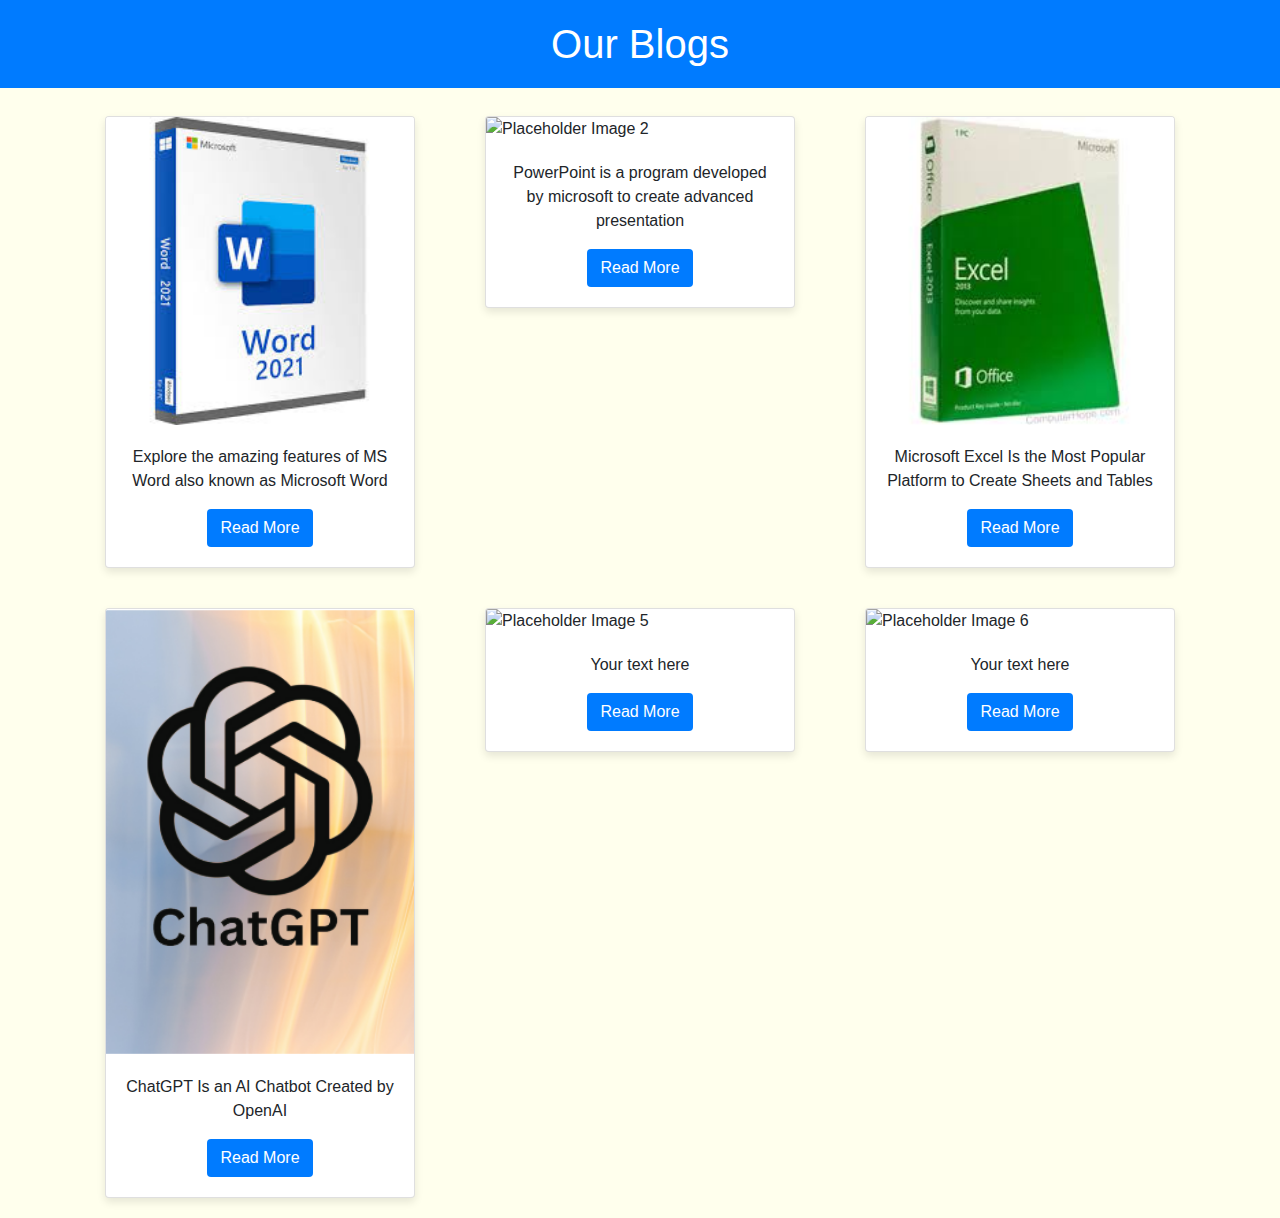
==== blogs.html @ 428f8aef "Add files via upload" ====
<!DOCTYPE html>
<html lang="en">

<head>
  <meta charset="UTF-8">
  <meta name="viewport" content="width=device-width, initial-scale=1, shrink-to-fit=no">
  <title>All Blogs - AA BLOGS</title>
  <link rel="icon" href="aahere.png" type="image/x-icon">
  <!-- Bootstrap CSS -->
  <link href="https://stackpath.bootstrapcdn.com/bootstrap/4.5.2/css/bootstrap.min.css" rel="stylesheet">
  <style>
    body {
      background-color: #FFFFED; /* Peach background color */
    }

    .card {
      margin: 20px;
      box-shadow: 0 4px 8px rgba(0, 0, 0, 0.1);
    }

    .card img {
      width: 100%;
      height: auto;
    }

    .card-text {
      padding: 20px;
      text-align: center;
    }

    .btn-read-more {
      background-color: #007bff; /* Blue button color */
      color: #fff;
    }

    h1 {
      text-align: center;
      color: #ffffff;
      background-color: #007bff;
      padding: 20px 20px;
    }
  </style>
</head>
<h1>Our Blogs</h1>
<body>

  <div class="container">

    <div class="row">
      <!-- Placeholder 1 -->
      <div class="col-md-4">
        <div class="card">
          <img src="word.jpg" class="card-img-top" alt="Placeholder Image 1">
          <div class="card-text">
            <p>Explore the amazing features of MS Word also known as Microsoft Word</p>
            <a href="word.html" class="btn btn-read-more">Read More</a>
          </div>
        </div>
      </div>

      <!-- Placeholder 2 -->
      <div class="col-md-4">
        <div class="card">
          <img src="powerpoint1.png" class="card-img-top" alt="Placeholder Image 2">
          <div class="card-text">
            <p>PowerPoint is a program developed by microsoft to create advanced presentation</p>
            <a href="powerpoint.html" class="btn btn-read-more">Read More</a>
          </div>
        </div>
      </div>

      <!-- Placeholder 3 -->
      <div class="col-md-4">
        <div class="card">
          <img src="Ms excel.jpg" class="card-img-top" alt="Placeholder Image 3">
          <div class="card-text">
            <p>Microsoft Excel Is the Most Popular Platform to Create Sheets and Tables</p>
            <a href="excel.html" class="btn btn-read-more">Read More</a>
          </div>
        </div>
      </div>
    </div>

    <div class="row">
      <!-- Placeholder 4 -->
      <div class="col-md-4">
        <div class="card">
          <img src="chatgpt.png" class="card-img-top" alt="Placeholder Image 4">
          <div class="card-text">
            <p>ChatGPT Is an AI Chatbot Created by OpenAI</p>
            <a href="#" class="btn btn-read-more">Read More</a>
          </div>
        </div>
      </div>

      <!-- Placeholder 5 -->
      <div class="col-md-4">
        <div class="card">
          <img src="placeholder-image5.jpg" class="card-img-top" alt="Placeholder Image 5">
          <div class="card-text">
            <p>Your text here</p>
            <a href="#" class="btn btn-read-more">Read More</a>
          </div>
        </div>
      </div>

      <!-- Placeholder 6 -->
      <div class="col-md-4">
        <div class="card">
          <img src="placeholder-image6.jpg" class="card-img-top" alt="Placeholder Image 6">
          <div class="card-text">
            <p>Your text here</p>
            <a href="#" class="btn btn-read-more">Read More</a>
          </div>
        </div>
      </div>
    </div>

  </div>

  <!-- Bootstrap JS and dependencies (optional) -->
  <script src="https://code.jquery.com/jquery-3.5.1.slim.min.js"></script>
  <script src="https://cdn.jsdelivr.net/npm/@popperjs/core@2.9.1/dist/umd/popper.min.js"></script>
  <script src="https://stackpath.bootstrapcdn.com/bootstrap/4.5.2/js/bootstrap.min.js"></script>

</body>

</html>
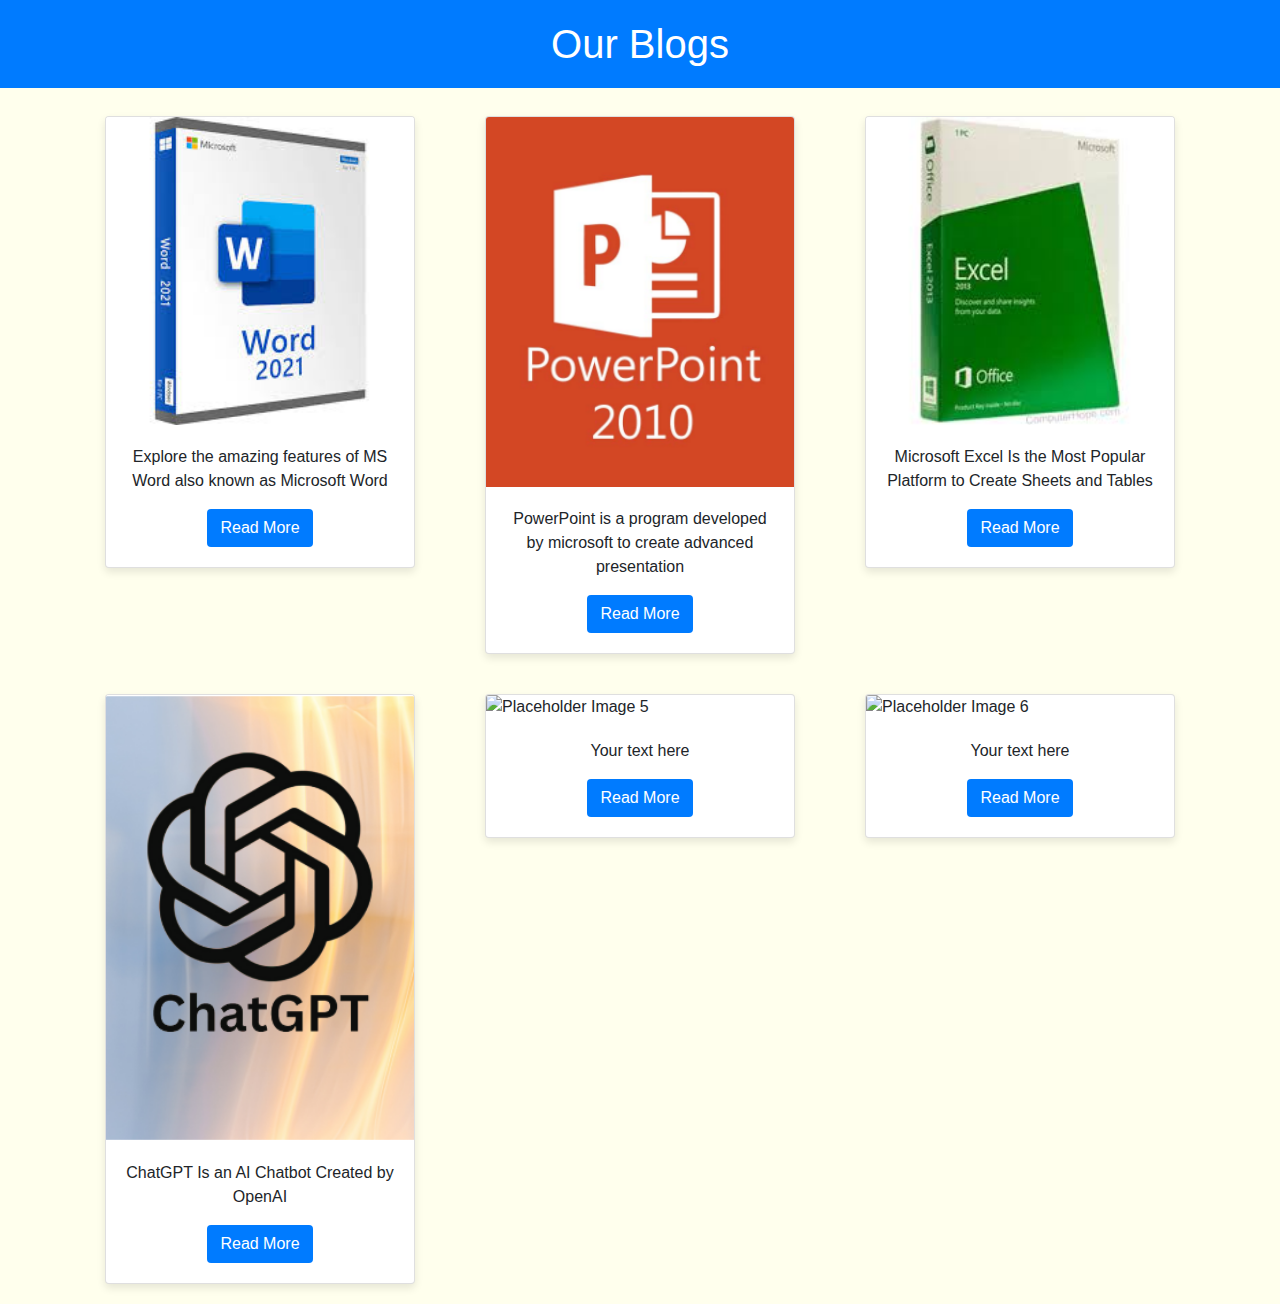
==== commit c4616604: "Update blogs.html" ====
--- a/blogs.html
+++ b/blogs.html
@@ -88,7 +88,7 @@
           <img src="chatgpt.png" class="card-img-top" alt="Placeholder Image 4">
           <div class="card-text">
             <p>ChatGPT Is an AI Chatbot Created by OpenAI</p>
-            <a href="#" class="btn btn-read-more">Read More</a>
+            <a href="chatgpt.html" class="btn btn-read-more">Read More</a>
           </div>
         </div>
       </div>
